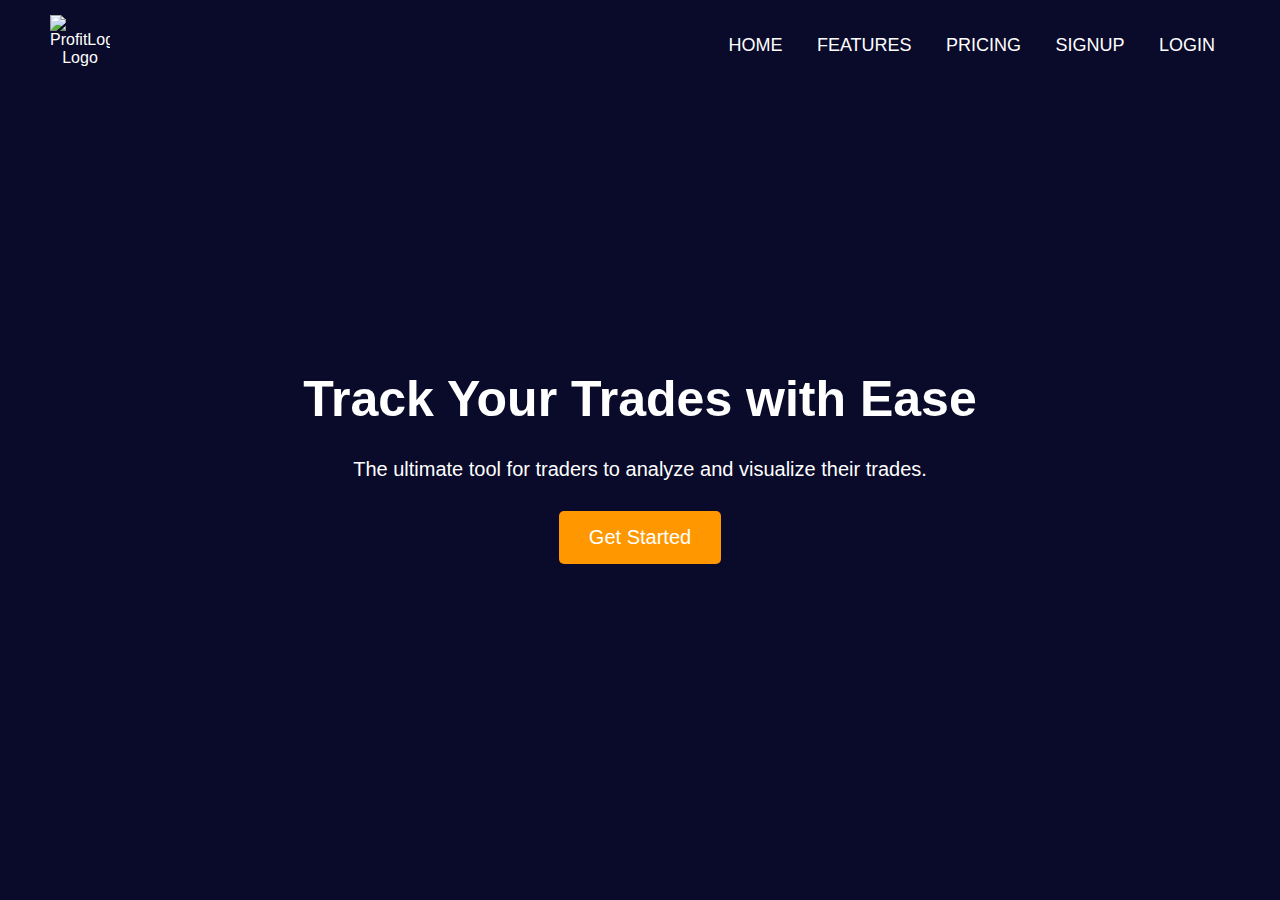
==== Index.html @ 42256f71 "Resolved merge conflicts" ====
<!DOCTYPE html>
<html lang="en">
<head>
    <meta charset="UTF-8">
    <meta name="viewport" content="width=device-width, initial-scale=1.0">
    <title>ProfitLog - Home</title>
    <style>
        body {
            margin: 0;
            font-family: Arial, sans-serif;
            background-color: #0a0a2a;
            color: white;
            text-align: center;
        }
        
        .header {
            display: flex;
            justify-content: space-between;
            align-items: center;
            padding: 15px 50px;
            background-color: #0a0a2a;
        }
        
        .logo {
            width: 60px;
            height: 60px;
        }
        
        .nav-buttons a {
            color: white;
            text-decoration: none;
            margin: 0 15px;
            font-size: 18px;
        }
        
        .hero {
            display: flex;
            flex-direction: column;
            justify-content: center;
            align-items: center;
            height: 80vh;
            text-align: center;
            padding: 0 20px;
        }
        
        .hero h1 {
            font-size: 50px;
            margin-bottom: 10px;
        }
        
        .hero p {
            font-size: 20px;
            margin-bottom: 30px;
        }
        
        .cta-button {
            background-color: #ff9800;
            color: white;
            padding: 15px 30px;
            font-size: 20px;
            border: none;
            cursor: pointer;
            border-radius: 5px;
            text-decoration: none;
        }
        
        .cta-button:hover {
            background-color: #e68900;
        }
    </style>
</head>
<body>
    <header class="header">
        <img src="PROFIT.png" alt="ProfitLog Logo" class="logo">
        <nav class="nav-buttons">
            <a href="#home">HOME</a>
            <a href="#features">FEATURES</a>
            <a href="#pricing">PRICING</a>
            <a href="#signup">SIGNUP</a>
            <a href="#login">LOGIN</a>
        </nav>
    </header>
    
    <section class="hero">
        <h1>Track Your Trades with Ease</h1>
        <p>The ultimate tool for traders to analyze and visualize their trades.</p>
        <a href="#signup" class="cta-button">Get Started</a>
    </section>
</body>
</html>
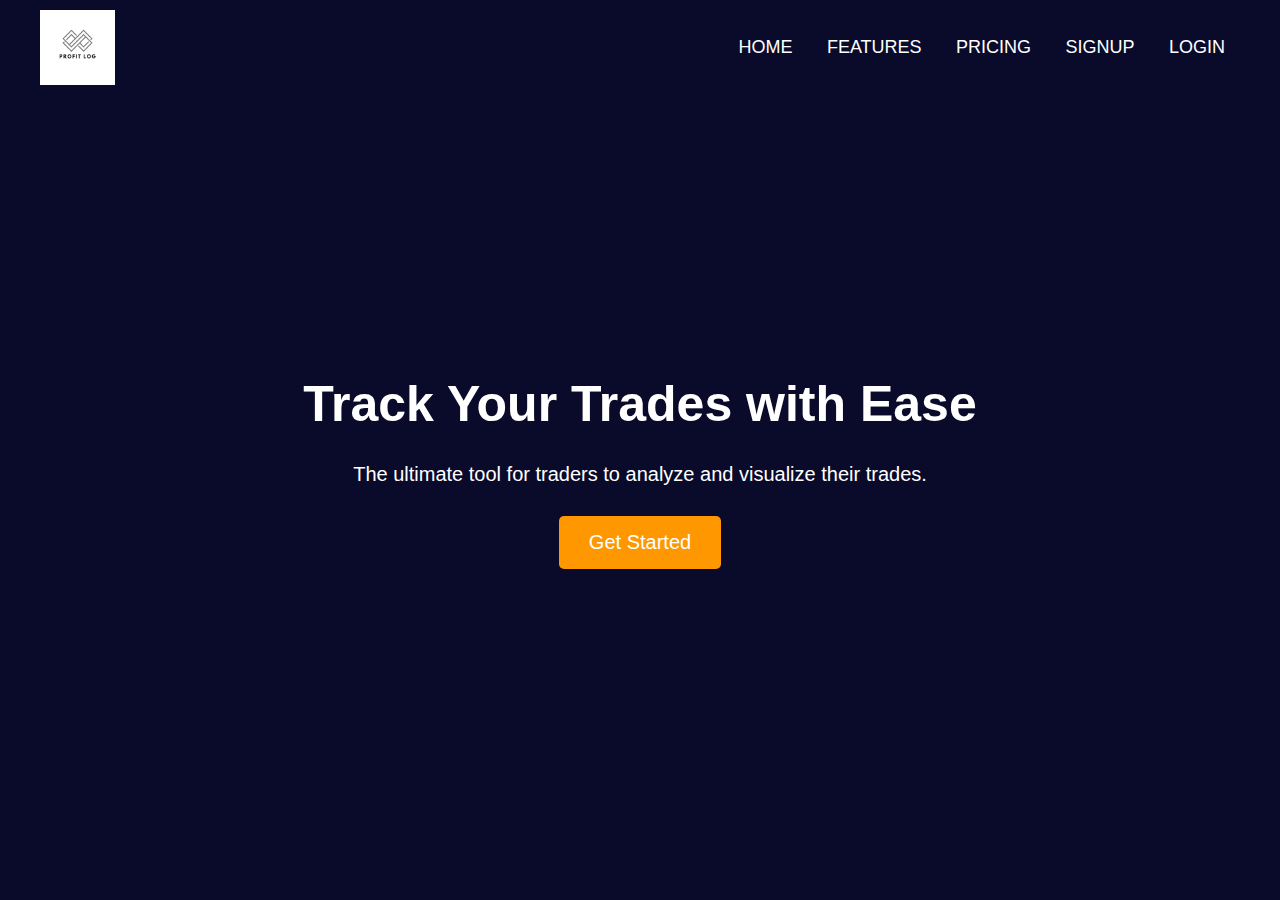
==== commit 30622a83: "Fixed page alignment and overflow issues" ====
--- a/Index.html
+++ b/Index.html
@@ -68,10 +68,18 @@
             background-color: #e68900;
         }
     </style>
+</head
+<head>
+    <meta charset="UTF-8">
+    <meta name="viewport" content="width=device-width, initial-scale=1.0">
+    <title>ProfitLog</title>
+    <link rel="stylesheet" href="styles.css" />
 </head>
+
 <body>
     <header class="header">
-        <img src="PROFIT.png" alt="ProfitLog Logo" class="logo">
+    <img src="images/PROFIT.png.jpg" alt="Logo" style="max-width: 75px; height: auto;" />
+
         <nav class="nav-buttons">
             <a href="#home">HOME</a>
             <a href="#features">FEATURES</a>
--- a/styles.css
+++ b/styles.css
@@ -0,0 +1,47 @@
+document.querySelectorAll('a[href^="#"]').forEach(anchor => {
+    anchor.addEventListener('click', function (e) {
+        e.preventDefault();
+        document.querySelector(this.getAttribute('href')).scrollIntoView({
+            behavior: 'smooth'
+        });
+    });
+});
+* {
+    margin: 0;
+    padding: 0;
+    box-sizing: border-box;
+}
+body {
+    max-width: 100vw;
+    overflow-x: hidden; /* Prevents horizontal scrolling */
+}
+
+header img {
+    max-width: 75px;  
+    height: auto;     
+}
+<img src="images/PROFIT.png.jpg" alt="Logo" class="logo" />
+/* Add this to your styles.css */
+.logo {
+    max-width: 75px;  
+    height: auto;      
+}
+/* Optional: Center the logo in the header */
+.header {
+    display: flex;
+    justify-content: space-between;
+    align-items: center;
+    padding: 10px 20px;
+    width: 100%;
+    max-width: 1200px; /* Prevents it from stretching too wide */
+    margin: 0 auto; /* Centers it */
+}
+
+}
+
+.nav-buttons {
+    display: flex;
+    gap: 15px; /* Space between buttons */
+    margin-left: auto; /* Pushes all buttons to the right */
+}
+
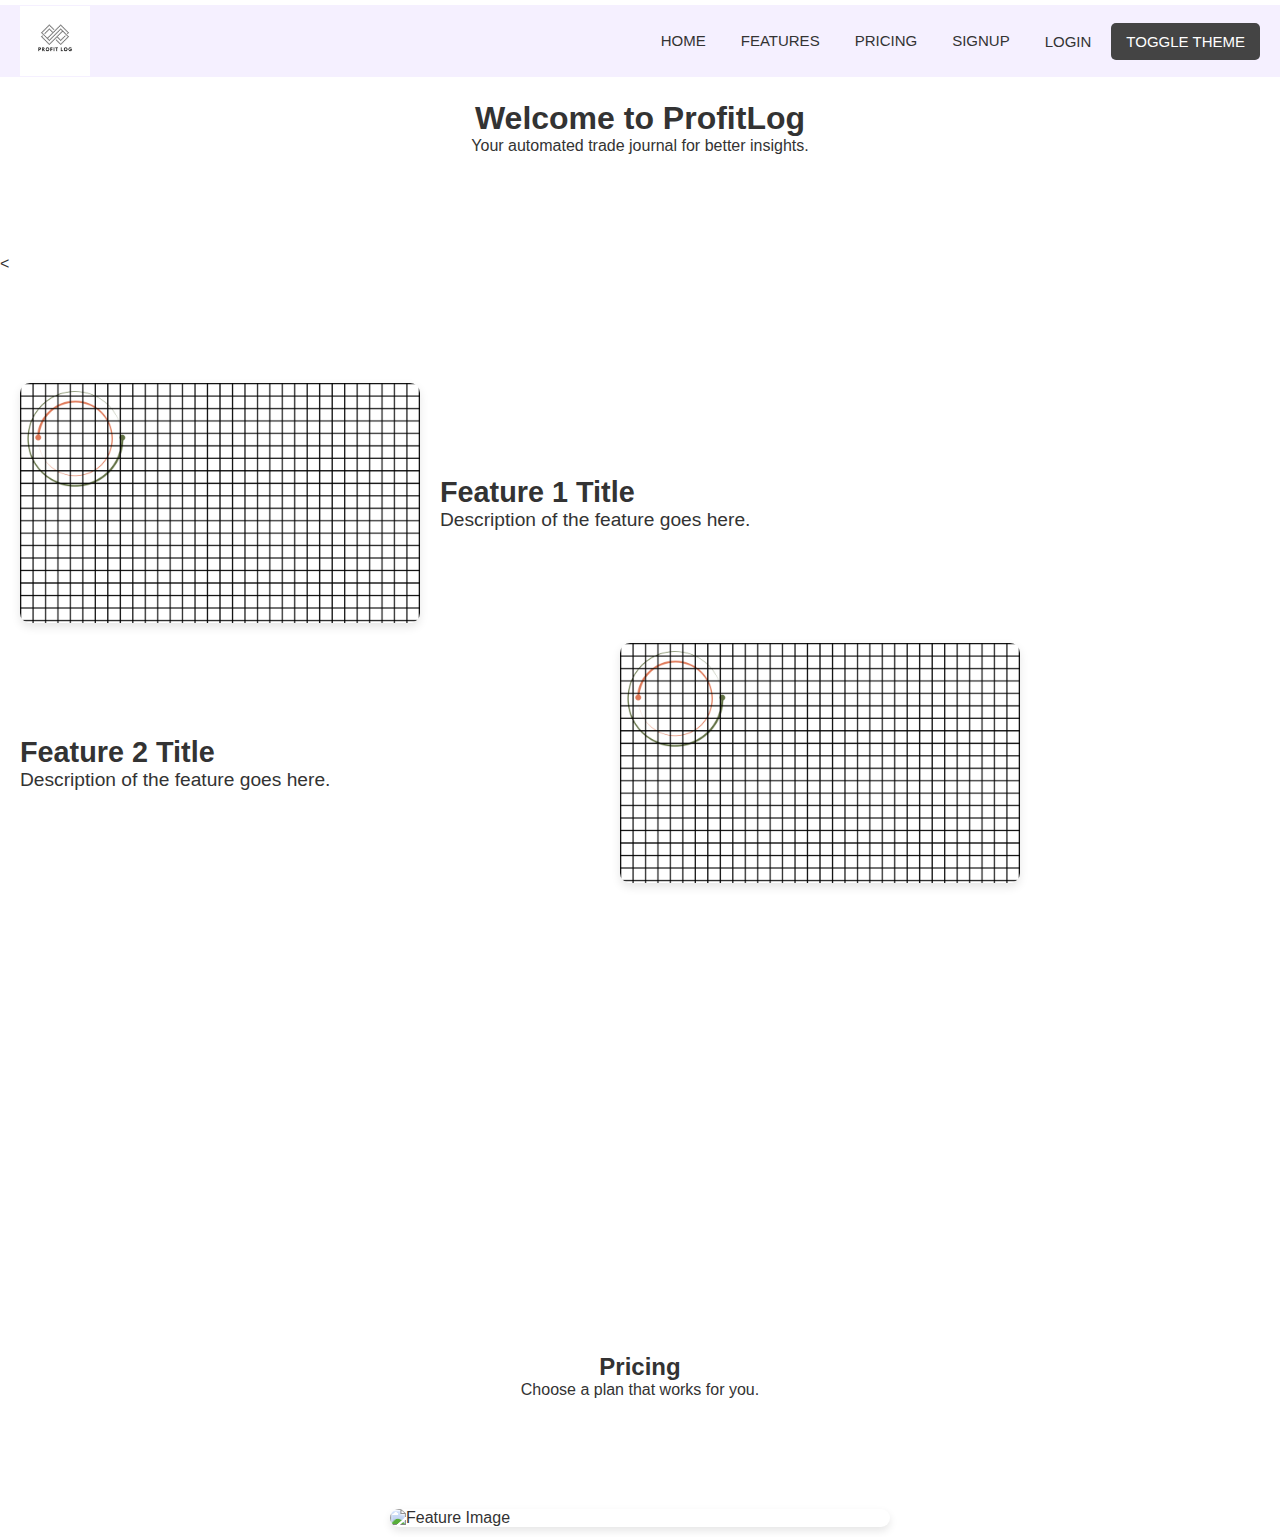
==== commit ac8626c1: "Updated HTML, CSS, and JS; added images and signup page" ====
--- a/Index.html
+++ b/Index.html
@@ -3,96 +3,81 @@
 <head>
     <meta charset="UTF-8">
     <meta name="viewport" content="width=device-width, initial-scale=1.0">
-    <title>ProfitLog - Home</title>
-    <style>
-        body {
-            margin: 0;
-            font-family: Arial, sans-serif;
-            background-color: #0a0a2a;
-            color: white;
-            text-align: center;
-        }
-        
-        .header {
-            display: flex;
-            justify-content: space-between;
-            align-items: center;
-            padding: 15px 50px;
-            background-color: #0a0a2a;
-        }
-        
-        .logo {
-            width: 60px;
-            height: 60px;
-        }
-        
-        .nav-buttons a {
-            color: white;
-            text-decoration: none;
-            margin: 0 15px;
-            font-size: 18px;
-        }
-        
-        .hero {
-            display: flex;
-            flex-direction: column;
-            justify-content: center;
-            align-items: center;
-            height: 80vh;
-            text-align: center;
-            padding: 0 20px;
-        }
-        
-        .hero h1 {
-            font-size: 50px;
-            margin-bottom: 10px;
-        }
-        
-        .hero p {
-            font-size: 20px;
-            margin-bottom: 30px;
-        }
-        
-        .cta-button {
-            background-color: #ff9800;
-            color: white;
-            padding: 15px 30px;
-            font-size: 20px;
-            border: none;
-            cursor: pointer;
-            border-radius: 5px;
-            text-decoration: none;
-        }
-        
-        .cta-button:hover {
-            background-color: #e68900;
-        }
-    </style>
-</head
-<head>
-    <meta charset="UTF-8">
-    <meta name="viewport" content="width=device-width, initial-scale=1.0">
     <title>ProfitLog</title>
-    <link rel="stylesheet" href="styles.css" />
+    <link rel="stylesheet" href="styles.css">
 </head>
+<body>
 
-<body>
+    <!-- Header Section -->
     <header class="header">
-    <img src="images/PROFIT.png.jpg" alt="Logo" style="max-width: 75px; height: auto;" />
-
-        <nav class="nav-buttons">
-            <a href="#home">HOME</a>
-            <a href="#features">FEATURES</a>
-            <a href="#pricing">PRICING</a>
-            <a href="#signup">SIGNUP</a>
-            <a href="#login">LOGIN</a>
+        <img src="images/PROFIT.png.jpg" alt="Logo" class="logo">
+        <nav class="nav">
+            <ul class="nav-links">
+                <li><a href="#home">HOME</a></li>
+                <li><a href="#features">FEATURES</a></li>
+                <li><a href="#pricing">PRICING</a></li>
+                <li><a href="signup.html">SIGNUP</a></li>
+                <li><button class="login-btn">LOGIN</button></li>
+                <li><button id="theme-toggle">TOGGLE THEME</button></li>
+            </ul>
         </nav>
     </header>
-    
-    <section class="hero">
-        <h1>Track Your Trades with Ease</h1>
-        <p>The ultimate tool for traders to analyze and visualize their trades.</p>
-        <a href="#signup" class="cta-button">Get Started</a>
+
+    <!-- Login Dropdown -->
+    <div class="login-dropdown">
+        <form id="login-form">
+            <h2>Login</h2>
+            <input type="text" placeholder="Username" required>
+            <input type="password" placeholder="Password" required>
+            <button type="submit">Login</button>
+        </form>
+    </div>
+
+    <!-- Home Section -->
+    <section id="home">
+        <h1>Welcome to ProfitLog</h1>
+        <p>Your automated trade journal for better insights.</p>
     </section>
+
+    <!-- Features Section -->
+    <<section id="features">
+    <div class="feature fade-left">
+      <img src="images/feature1.png" alt="Feature 1" class="feature-img">
+        <div class="feature-text">
+            <h2>Feature 1 Title</h2>
+            <p>Description of the feature goes here.</p>
+        </div>
+    </div>
+
+    <div class="feature fade-right">
+        <div class="feature-text">
+            <h2>Feature 2 Title</h2>
+            <p>Description of the feature goes here.</p>
+        </div>
+        <img src="images/feature2.png" alt="Feature 2" class="feature-img">
+    </div>
+
+    <div class="feature fade-left">
+        <img src="images/feature3.png" alt="Feature 3" class="feature-img">
+        <div class="feature-text">
+            <h2>Feature 3 Title</h2>
+            <p>Description of the feature goes here.</p>
+        </div>
+    </div>
+</section>
+
+
+
+
+    <!-- Pricing Section -->
+    <section id="pricing">
+        <h2>Pricing</h2>
+        <p>Choose a plan that works for you.</p>
+    </section>
+
+    <!-- JavaScript -->
+    <script src="scripts.js"></script>
+
 </body>
 </html>
+<img src="images/your-image-name.jpg" alt="Feature Image" class="feature-img">
--- a/styles.css
+++ b/styles.css
@@ -1,47 +1,300 @@
-document.querySelectorAll('a[href^="#"]').forEach(anchor => {
-    anchor.addEventListener('click', function (e) {
-        e.preventDefault();
-        document.querySelector(this.getAttribute('href')).scrollIntoView({
-            behavior: 'smooth'
-        });
-    });
-});
+/* Reset default margin and padding */
 * {
     margin: 0;
     padding: 0;
     box-sizing: border-box;
 }
+
+/* Apply Montserrat Font */
 body {
-    max-width: 100vw;
-    overflow-x: hidden; /* Prevents horizontal scrolling */
-}
-
-header img {
-    max-width: 75px;  
-    height: auto;     
-}
-<img src="images/PROFIT.png.jpg" alt="Logo" class="logo" />
-/* Add this to your styles.css */
+    font-family: "Montserrat", sans-serif;
+    background-color: #ffffff;
+    color: #333;
+    scroll-behavior: smooth;
+}
+
+/* Header Styling */
+.header {
+    display: flex;
+    align-items: center;
+    justify-content: space-between;
+    padding: 1px 20px;
+    background-color: #f5f0ff;
+    position: fixed;
+    width: 100%;
+    top: 5px;
+    left: 0;
+    z-index: 1000;
+}
+
+/* Logo */
 .logo {
-    max-width: 75px;  
-    height: auto;      
-}
-/* Optional: Center the logo in the header */
-.header {
-    display: flex;
+    max-width: 70px;
+    height: auto;
+}
+
+/* Navigation - Buttons in Row */
+.nav-links {
+    list-style: none;
+    display: flex;
+    gap: 5px;
+    align-items: center;
+}
+
+/* Navigation Links */
+.nav-links a,
+.nav-links button {
+    text-decoration: none;
+    font-size: 15px;
+    font-weight: 500;
+    color: #333;
+    background: none;
+    border: none;
+    cursor: pointer;
+    padding: 10px 15px;
+    border-radius: 5px;
+    transition: 0.3s ease-in-out;
+}
+
+/* Hover Effect */
+.nav-links a:hover,
+.nav-links button:hover {
+    background-color: #ddd;
+}
+
+/* Login Button */
+.login-btn {
+    background-color: #6a4c9c;
+    color: white;
+    padding: 10px 15px;
+    border-radius: 5px;
+}
+
+.login-btn:hover {
+    background-color: #543c7a;
+}
+
+/* Theme Toggle Button */
+#theme-toggle {
+    background-color: #444;
+    color: white;
+    padding: 10px 15px;
+    border-radius: 5px;
+}
+
+#theme-toggle:hover {
+    background-color: #222;
+}
+
+/* Login Dropdown */
+.login-dropdown {
+    display: none;
+    position: absolute;
+    top: 60px;
+    right: 20px;
+    background-color: white;
+    padding: 15px;
+    box-shadow: 0px 4px 10px rgba(0, 0, 0, 0.1);
+    border-radius: 5px;
+}
+
+.login-dropdown input {
+    display: block;
+    width: 100%;
+    margin-bottom: 10px;
+    padding: 8px;
+}
+
+.login-dropdown button {
+    width: 100%;
+    padding: 8px;
+    background-color: #6a4c9c;
+    color: white;
+    border: none;
+    border-radius: 5px;
+}
+
+/* Light Theme */
+body.light-theme {
+    background-color: #ffffff;
+    color: #333;
+}
+
+.header.light-theme {
+    background-color: #f5f0ff;
+}
+
+/* Dark Theme */
+body.dark-theme {
+    background-color: #121212;
+    color: #f0f0f0;
+}
+
+.header.dark-theme {
+    background-color: #1e1e1e;
+}
+
+#theme-toggle.dark-theme {
+    background-color: #666;
+}
+
+/* Sections */
+section {
+    padding: 100px 20px;
+    text-align: center;
+}
+
+/* Smooth Scroll */
+html {
+    scroll-behavior: smooth;
+}
+/* Features Section */
+.features {
+    display: flex;
+    flex-direction: column;
+    gap: 60px;
+    padding: 50px 10%;
+    max-width: 1200px;
+    margin: auto;
+}
+
+/* Each Feature Block */
+.feature {
+    display: flex;
+    align-items: center;
     justify-content: space-between;
-    align-items: center;
-    padding: 10px 20px;
-    width: 100%;
-    max-width: 1200px; /* Prevents it from stretching too wide */
-    margin: 0 auto; /* Centers it */
-}
-
-}
-
-.nav-buttons {
-    display: flex;
-    gap: 15px; /* Space between buttons */
-    margin-left: auto; /* Pushes all buttons to the right */
-}
-
+    gap: 40px;
+    opacity: 0; /* Initially hidden for animation */
+    transform: translateY(50px);
+    transition: opacity 1s ease-out, transform 1s ease-out;
+}
+
+/* Alternate Layout (Reverse Order) */
+.feature.reverse {
+    flex-direction: row-reverse;
+}
+
+/* Text Styling */
+.feature-text {
+    flex: 1;
+    font-size: 1.2rem;
+    color: #333;
+    text-align: left;
+}
+
+/* Image Styling */
+.feature-image {
+    flex: 1;
+    text-align: center;
+}
+
+.feature-image img {
+    max-width: 80%;
+    height: auto;
+    border-radius: 10px;
+    box-shadow: 5px 5px 15px rgba(0, 0, 0, 0.1);
+}
+
+/* Scroll Animation - Make elements visible */
+.feature.visible {
+    opacity: 1;
+    transform: translateY(0);
+}
+.feature {
+    opacity: 0;
+    transform: translateY(30px);
+    transition: opacity 0.6s ease-out, transform 0.6s ease-out;
+}
+
+.feature.visible {
+    opacity: 1;
+    transform: translateY(0);
+}
+.features {
+    display: flex;
+    flex-direction: column;
+    align-items: center;
+    gap: 50px;
+    padding: 50px 20px;
+}
+
+.feature {
+    display: flex;
+    align-items: center;
+    gap: 20px;
+    max-width: 1000px;
+    opacity: 0;
+    transform: translateY(30px);
+    transition: opacity 0.6s ease-out, transform 0.6s ease-out;
+}
+
+.feature.visible {
+    opacity: 1;
+    transform: translateY(0);
+}
+
+.feature img {
+    width: 40%;
+    max-width: 400px;
+    border-radius: 10px;
+    box-shadow: 0px 4px 10px rgba(0, 0, 0, 0.1);
+}
+
+.feature-text {
+    width: 55%;
+    text-align: left;
+}
+
+.feature.reverse {
+    flex-direction: row-reverse;
+}
+
+@media (max-width: 768px) {
+    .feature {
+        flex-direction: column;
+        text-align: center;
+    }
+    
+    .feature.reverse {
+        flex-direction: column;
+    }
+
+    .feature img, .feature-text {
+        width: 100%;
+    }
+}
+.feature-img, .pricing-img, .about-img {
+    width: 50%;  /* Adjust width */
+    max-width: 500px;  /* Prevents oversized images */
+    display: block;
+    margin: 10px auto;
+    border-radius: 10px; /* Optional: Rounded corners */
+    box-shadow: 0 4px 8px rgba(0, 0, 0, 0.1);
+}
+
+/* Fade-in effect */
+.fade-left {
+    opacity: 0;
+    transform: translateX(-50px);
+    transition: opacity 0.6s ease, transform 0.6s ease;
+}
+
+.fade-right {
+    opacity: 0;
+    transform: translateX(50px);
+    transition: opacity 0.6s ease, transform 0.6s ease;
+}
+
+/* Apply animation when the section is visible */
+.visible {
+    opacity: 1;
+    transform: translateX(0);
+}
+.feature-img {
+    width: 50%; /* Adjust as needed */
+    max-width: 500px;
+    display: block;
+    margin: 10px auto;
+    border-radius: 10px;
+    box-shadow: 0 4px 8px rgba(0, 0, 0, 0.1);
+}
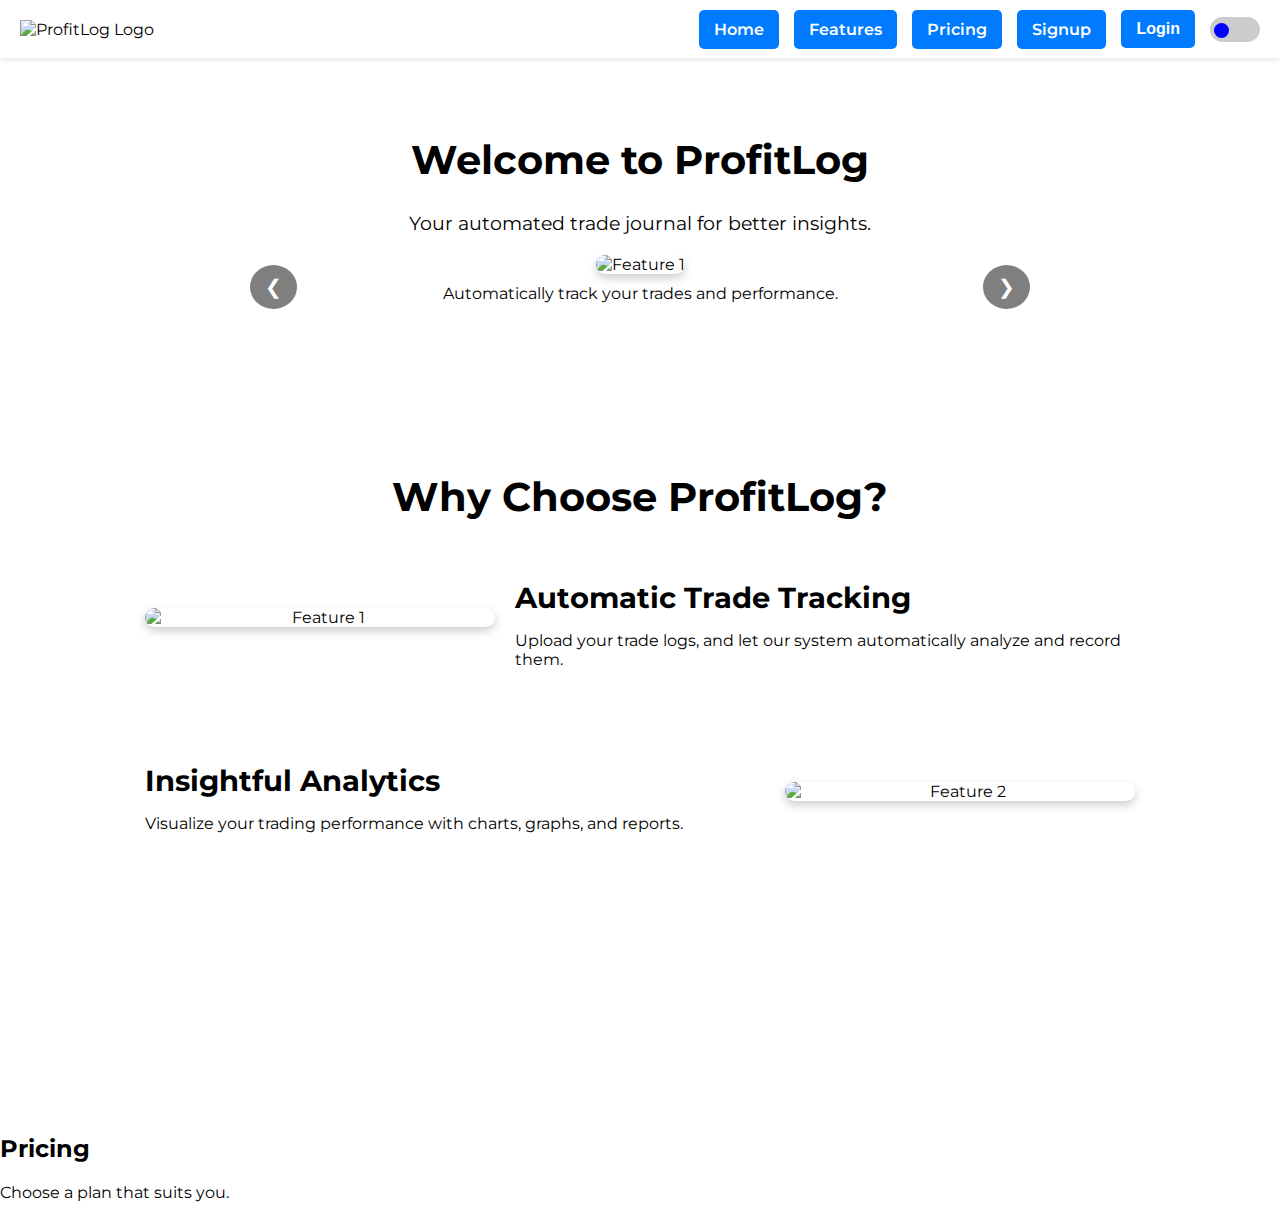
==== commit f8f70267: "Added features section with animations and fixed UI elements" ====
--- a/Index.html
+++ b/Index.html
@@ -5,79 +5,96 @@
     <meta name="viewport" content="width=device-width, initial-scale=1.0">
     <title>ProfitLog</title>
     <link rel="stylesheet" href="styles.css">
+    <link href="https://fonts.googleapis.com/css2?family=Montserrat:wght@400;600&display=swap" rel="stylesheet">
 </head>
 <body>
-
     <!-- Header Section -->
     <header class="header">
-        <img src="images/PROFIT.png.jpg" alt="Logo" class="logo">
-        <nav class="nav">
+        <div class="logo">
+            <img src="images/logo.png" alt="ProfitLog Logo">
+        </div>
+        <nav>
             <ul class="nav-links">
-                <li><a href="#home">HOME</a></li>
-                <li><a href="#features">FEATURES</a></li>
-                <li><a href="#pricing">PRICING</a></li>
-                <li><a href="signup.html">SIGNUP</a></li>
-                <li><button class="login-btn">LOGIN</button></li>
-                <li><button id="theme-toggle">TOGGLE THEME</button></li>
+                <li><a href="#home" class="nav-btn">Home</a></li>
+                <li><a href="#features" class="nav-btn">Features</a></li>
+                <li><a href="#pricing" class="nav-btn">Pricing</a></li>
+                <li><a href="signup.html" class="nav-btn">Signup</a></li>
+                <li><button id="login-btn" class="nav-btn">Login</button></li>
+                <li>
+                    <label class="switch">
+                        <input type="checkbox" id="theme-toggle">
+                        <span class="slider"></span>
+                    </label>
+                </li>
             </ul>
         </nav>
     </header>
 
-    <!-- Login Dropdown -->
-    <div class="login-dropdown">
-        <form id="login-form">
-            <h2>Login</h2>
-            <input type="text" placeholder="Username" required>
-            <input type="password" placeholder="Password" required>
-            <button type="submit">Login</button>
-        </form>
-    </div>
-
-    <!-- Home Section -->
-    <section id="home">
+    <!-- Content Sections -->
+    <!-- Welcome Section -->
+<section id="welcome" class="welcome-section">
+    <div class="welcome-content">
         <h1>Welcome to ProfitLog</h1>
         <p>Your automated trade journal for better insights.</p>
-    </section>
+    </div>
+    
+    <!-- Feature Carousel -->
+    <div class="carousel">
+        <div class="carousel-container">
+            <div class="slide">
+                <img src="images/feature1.png" alt="Feature 1">
+                <p>Automatically track your trades and performance.</p>
+            </div>
+            <div class="slide">
+                <img src="images/feature2.png" alt="Feature 2">
+                <p>Generate insightful analytics and reports.</p>
+            </div>
+            <div class="slide">
+                <img src="images/feature3.png" alt="Feature 3">
+                <p>Identify and improve your trading strategies.</p>
+            </div>
+        </div>
+        <button class="prev" onclick="moveSlide(-1)">&#10094;</button>
+        <button class="next" onclick="moveSlide(1)">&#10095;</button>
+    </div>
+</section>
+
 
     <!-- Features Section -->
-    <<section id="features">
-    <div class="feature fade-left">
-      <img src="images/feature1.png" alt="Feature 1" class="feature-img">
+<section id="features" class="features-section">
+    <h2>Why Choose ProfitLog?</h2>
+
+    <div class="feature fade-in left">
+        <img src="images/feature1.png" alt="Feature 1">
         <div class="feature-text">
-            <h2>Feature 1 Title</h2>
-            <p>Description of the feature goes here.</p>
+            <h3>Automatic Trade Tracking</h3>
+            <p>Upload your trade logs, and let our system automatically analyze and record them.</p>
         </div>
     </div>
 
-    <div class="feature fade-right">
+    <div class="feature fade-in right">
         <div class="feature-text">
-            <h2>Feature 2 Title</h2>
-            <p>Description of the feature goes here.</p>
+            <h3>Insightful Analytics</h3>
+            <p>Visualize your trading performance with charts, graphs, and reports.</p>
         </div>
-        <img src="images/feature2.png" alt="Feature 2" class="feature-img">
+        <img src="images/feature2.png" alt="Feature 2">
     </div>
 
-    <div class="feature fade-left">
-        <img src="images/feature3.png" alt="Feature 3" class="feature-img">
+    <div class="feature fade-in left">
+        <img src="images/feature3.png" alt="Feature 3">
         <div class="feature-text">
-            <h2>Feature 3 Title</h2>
-            <p>Description of the feature goes here.</p>
+            <h3>Identify Profitable Strategies</h3>
+            <p>Track patterns and improve your strategies based on past performance.</p>
         </div>
     </div>
 </section>
 
 
-
-
-    <!-- Pricing Section -->
     <section id="pricing">
         <h2>Pricing</h2>
-        <p>Choose a plan that works for you.</p>
+        <p>Choose a plan that suits you.</p>
     </section>
 
-    <!-- JavaScript -->
     <script src="scripts.js"></script>
-
 </body>
 </html>
-<img src="images/your-image-name.jpg" alt="Feature Image" class="feature-img">
--- a/styles.css
+++ b/styles.css
@@ -1,300 +1,248 @@
-/* Reset default margin and padding */
-* {
+/* General Styles */
+body {
+    font-family: 'Montserrat', sans-serif;
     margin: 0;
     padding: 0;
-    box-sizing: border-box;
-}
-
-/* Apply Montserrat Font */
-body {
-    font-family: "Montserrat", sans-serif;
-    background-color: #ffffff;
-    color: #333;
-    scroll-behavior: smooth;
-}
-
-/* Header Styling */
+    transition: background 0.3s, color 0.3s;
+}
+
+/* Header */
 .header {
     display: flex;
+    justify-content: space-between;
     align-items: center;
-    justify-content: space-between;
-    padding: 1px 20px;
-    background-color: #f5f0ff;
-    position: fixed;
-    width: 100%;
-    top: 5px;
-    left: 0;
-    z-index: 1000;
+    padding: 10px 20px;
+    background: #ffffff;
+    box-shadow: 0 2px 5px rgba(0, 0, 0, 0.1);
 }
 
 /* Logo */
-.logo {
-    max-width: 70px;
-    height: auto;
-}
-
-/* Navigation - Buttons in Row */
+.logo img {
+    height: 50px;
+}
+
+/* Navigation */
 .nav-links {
     list-style: none;
     display: flex;
-    gap: 5px;
     align-items: center;
-}
-
-/* Navigation Links */
-.nav-links a,
-.nav-links button {
+    gap: 15px;
+    padding: 0;
+    margin: 0;
+}
+
+/* Buttons */
+.nav-btn {
     text-decoration: none;
-    font-size: 15px;
-    font-weight: 500;
-    color: #333;
-    background: none;
-    border: none;
-    cursor: pointer;
-    padding: 10px 15px;
-    border-radius: 5px;
-    transition: 0.3s ease-in-out;
-}
-
-/* Hover Effect */
-.nav-links a:hover,
-.nav-links button:hover {
-    background-color: #ddd;
-}
-
-/* Login Button */
-.login-btn {
-    background-color: #6a4c9c;
+    background: #007bff;
     color: white;
     padding: 10px 15px;
     border-radius: 5px;
-}
-
-.login-btn:hover {
-    background-color: #543c7a;
-}
-
-/* Theme Toggle Button */
-#theme-toggle {
-    background-color: #444;
+    font-size: 16px;
+    font-weight: 600;
+    transition: 0.3s;
+    border: none;
+    cursor: pointer;
+}
+
+.nav-btn:hover {
+    background: #0056b3;
+}
+
+/* Switch Button Styling */
+.switch {
+    position: relative;
+    display: inline-block;
+    width: 50px;
+    height: 25px;
+}
+
+.switch input {
+    opacity: 0;
+    width: 0;
+    height: 0;
+}
+
+.slider {
+    position: absolute;
+    cursor: pointer;
+    top: 0;
+    left: 0;
+    right: 0;
+    bottom: 0;
+    background-color: #ccc;
+    transition: 0.4s;
+    border-radius: 25px;
+}
+
+.slider:before {
+    content: "";
+    position: absolute;
+    height: 15px;
+    width: 15px;
+    left: 4px;
+    bottom: 4px;
+    background-color: blue;
+    transition: 0.4s;
+    border-radius: 50%;
+}
+
+input:checked + .slider {
+    background-color: #007bff;
+}
+
+input:checked + .slider:before {
+    transform: translateX(25px);
+}
+
+/* Dark Theme */
+.dark-theme {
+    background: #222;
     color: white;
-    padding: 10px 15px;
-    border-radius: 5px;
-}
-
-#theme-toggle:hover {
-    background-color: #222;
-}
-
-/* Login Dropdown */
-.login-dropdown {
-    display: none;
+}
+
+.dark-theme .header {
+    background: #333;
+}
+
+.dark-theme .nav-btn {
+    background: #444;
+}
+
+.dark-theme .nav-btn:hover {
+    background: #666;
+}
+
+.dark-theme .slider {
+    background-color: #666;
+}
+/* Welcome Section */
+.welcome-section {
+    text-align: center;
+    padding: 50px 20px;
+    background: var(--background-color);
+    color: var(--text-color);
+}
+
+.welcome-content h1 {
+    font-size: 2.5rem;
+    font-family: 'Montserrat', sans-serif;
+    font-weight: bold;
+}
+
+.welcome-content p {
+    font-size: 1.2rem;
+    margin-top: 10px;
+}
+
+/* Carousel */
+.carousel {
+    position: relative;
+    width: 80%;
+    max-width: 800px;
+    margin: 20px auto;
+    overflow: hidden;
+}
+
+.carousel-container {
+    display: flex;
+    transition: transform 0.5s ease-in-out;
+}
+
+.slide {
+    min-width: 100%;
+    box-sizing: border-box;
+    text-align: center;
+}
+
+.slide img {
+    width: 100%;
+    max-width: 400px;
+    border-radius: 10px;
+    box-shadow: 0px 4px 10px rgba(0, 0, 0, 0.2);
+}
+
+.slide p {
+    font-size: 1rem;
+    margin-top: 10px;
+}
+
+.prev, .next {
     position: absolute;
-    top: 60px;
-    right: 20px;
-    background-color: white;
-    padding: 15px;
-    box-shadow: 0px 4px 10px rgba(0, 0, 0, 0.1);
-    border-radius: 5px;
-}
-
-.login-dropdown input {
-    display: block;
-    width: 100%;
-    margin-bottom: 10px;
-    padding: 8px;
-}
-
-.login-dropdown button {
-    width: 100%;
-    padding: 8px;
-    background-color: #6a4c9c;
+    top: 50%;
+    transform: translateY(-50%);
+    background: rgba(0, 0, 0, 0.5);
     color: white;
     border: none;
-    border-radius: 5px;
-}
-
-/* Light Theme */
-body.light-theme {
-    background-color: #ffffff;
-    color: #333;
-}
-
-.header.light-theme {
-    background-color: #f5f0ff;
-}
-
-/* Dark Theme */
-body.dark-theme {
-    background-color: #121212;
-    color: #f0f0f0;
-}
-
-.header.dark-theme {
-    background-color: #1e1e1e;
-}
-
-#theme-toggle.dark-theme {
-    background-color: #666;
-}
-
-/* Sections */
-section {
-    padding: 100px 20px;
+    padding: 10px 15px;
+    cursor: pointer;
+    font-size: 20px;
+    border-radius: 50%;
+}
+
+.prev { left: 10px; }
+.next { right: 10px; }
+
+.prev:hover, .next:hover {
+    background: rgba(0, 0, 0, 0.8);
+}
+/* Features Section */
+.features-section {
+    padding: 50px 20px;
     text-align: center;
-}
-
-/* Smooth Scroll */
-html {
-    scroll-behavior: smooth;
-}
-/* Features Section */
-.features {
-    display: flex;
-    flex-direction: column;
-    gap: 60px;
-    padding: 50px 10%;
-    max-width: 1200px;
-    margin: auto;
-}
-
-/* Each Feature Block */
+    background: var(--background-color);
+    color: var(--text-color);
+}
+
+.features-section h2 {
+    font-size: 2.5rem;
+    font-family: 'Montserrat', sans-serif;
+    margin-bottom: 30px;
+}
+
 .feature {
     display: flex;
     align-items: center;
-    justify-content: space-between;
-    gap: 40px;
-    opacity: 0; /* Initially hidden for animation */
-    transform: translateY(50px);
-    transition: opacity 1s ease-out, transform 1s ease-out;
-}
-
-/* Alternate Layout (Reverse Order) */
-.feature.reverse {
-    flex-direction: row-reverse;
-}
-
-/* Text Styling */
-.feature-text {
-    flex: 1;
-    font-size: 1.2rem;
-    color: #333;
-    text-align: left;
-}
-
-/* Image Styling */
-.feature-image {
-    flex: 1;
-    text-align: center;
-}
-
-.feature-image img {
-    max-width: 80%;
-    height: auto;
-    border-radius: 10px;
-    box-shadow: 5px 5px 15px rgba(0, 0, 0, 0.1);
-}
-
-/* Scroll Animation - Make elements visible */
-.feature.visible {
-    opacity: 1;
-    transform: translateY(0);
-}
-.feature {
+    justify-content: center;
+    gap: 20px;
+    margin-bottom: 50px;
     opacity: 0;
-    transform: translateY(30px);
-    transition: opacity 0.6s ease-out, transform 0.6s ease-out;
-}
-
-.feature.visible {
-    opacity: 1;
-    transform: translateY(0);
-}
-.features {
-    display: flex;
-    flex-direction: column;
-    align-items: center;
-    gap: 50px;
-    padding: 50px 20px;
-}
-
-.feature {
-    display: flex;
-    align-items: center;
-    gap: 20px;
-    max-width: 1000px;
-    opacity: 0;
-    transform: translateY(30px);
-    transition: opacity 0.6s ease-out, transform 0.6s ease-out;
-}
-
-.feature.visible {
-    opacity: 1;
-    transform: translateY(0);
+    transform: translateX(-50px);
+    transition: opacity 0.8s ease, transform 0.8s ease;
 }
 
 .feature img {
     width: 40%;
-    max-width: 400px;
+    max-width: 350px;
     border-radius: 10px;
-    box-shadow: 0px 4px 10px rgba(0, 0, 0, 0.1);
+    box-shadow: 0px 4px 10px rgba(0, 0, 0, 0.2);
 }
 
 .feature-text {
-    width: 55%;
+    width: 50%;
     text-align: left;
 }
 
-.feature.reverse {
-    flex-direction: row-reverse;
-}
-
-@media (max-width: 768px) {
-    .feature {
-        flex-direction: column;
-        text-align: center;
-    }
-    
-    .feature.reverse {
-        flex-direction: column;
-    }
-
-    .feature img, .feature-text {
-        width: 100%;
-    }
-}
-.feature-img, .pricing-img, .about-img {
-    width: 50%;  /* Adjust width */
-    max-width: 500px;  /* Prevents oversized images */
-    display: block;
-    margin: 10px auto;
-    border-radius: 10px; /* Optional: Rounded corners */
-    box-shadow: 0 4px 8px rgba(0, 0, 0, 0.1);
-}
-
-/* Fade-in effect */
-.fade-left {
+.feature-text h3 {
+    font-size: 1.8rem;
+    font-family: 'Montserrat', sans-serif;
+    margin-bottom: 10px;
+}
+
+.feature-text p {
+    font-size: 1rem;
+}
+
+/* Left to Right and Right to Left Fade-in Effect */
+.fade-in {
     opacity: 0;
-    transform: translateX(-50px);
-    transition: opacity 0.6s ease, transform 0.6s ease;
-}
-
-.fade-right {
-    opacity: 0;
-    transform: translateX(50px);
-    transition: opacity 0.6s ease, transform 0.6s ease;
-}
-
-/* Apply animation when the section is visible */
-.visible {
-    opacity: 1;
-    transform: translateX(0);
-}
-.feature-img {
-    width: 50%; /* Adjust as needed */
-    max-width: 500px;
-    display: block;
-    margin: 10px auto;
-    border-radius: 10px;
-    box-shadow: 0 4px 8px rgba(0, 0, 0, 0.1);
-}
+    transition: opacity 1s ease, transform 1s ease;
+}
+
+.left { transform: translateX(-50px); }
+.right { transform: translateX(50px); }
+
+.show { 
+    opacity: 1 !important; 
+    transform: translateX(0) !important; 
+}
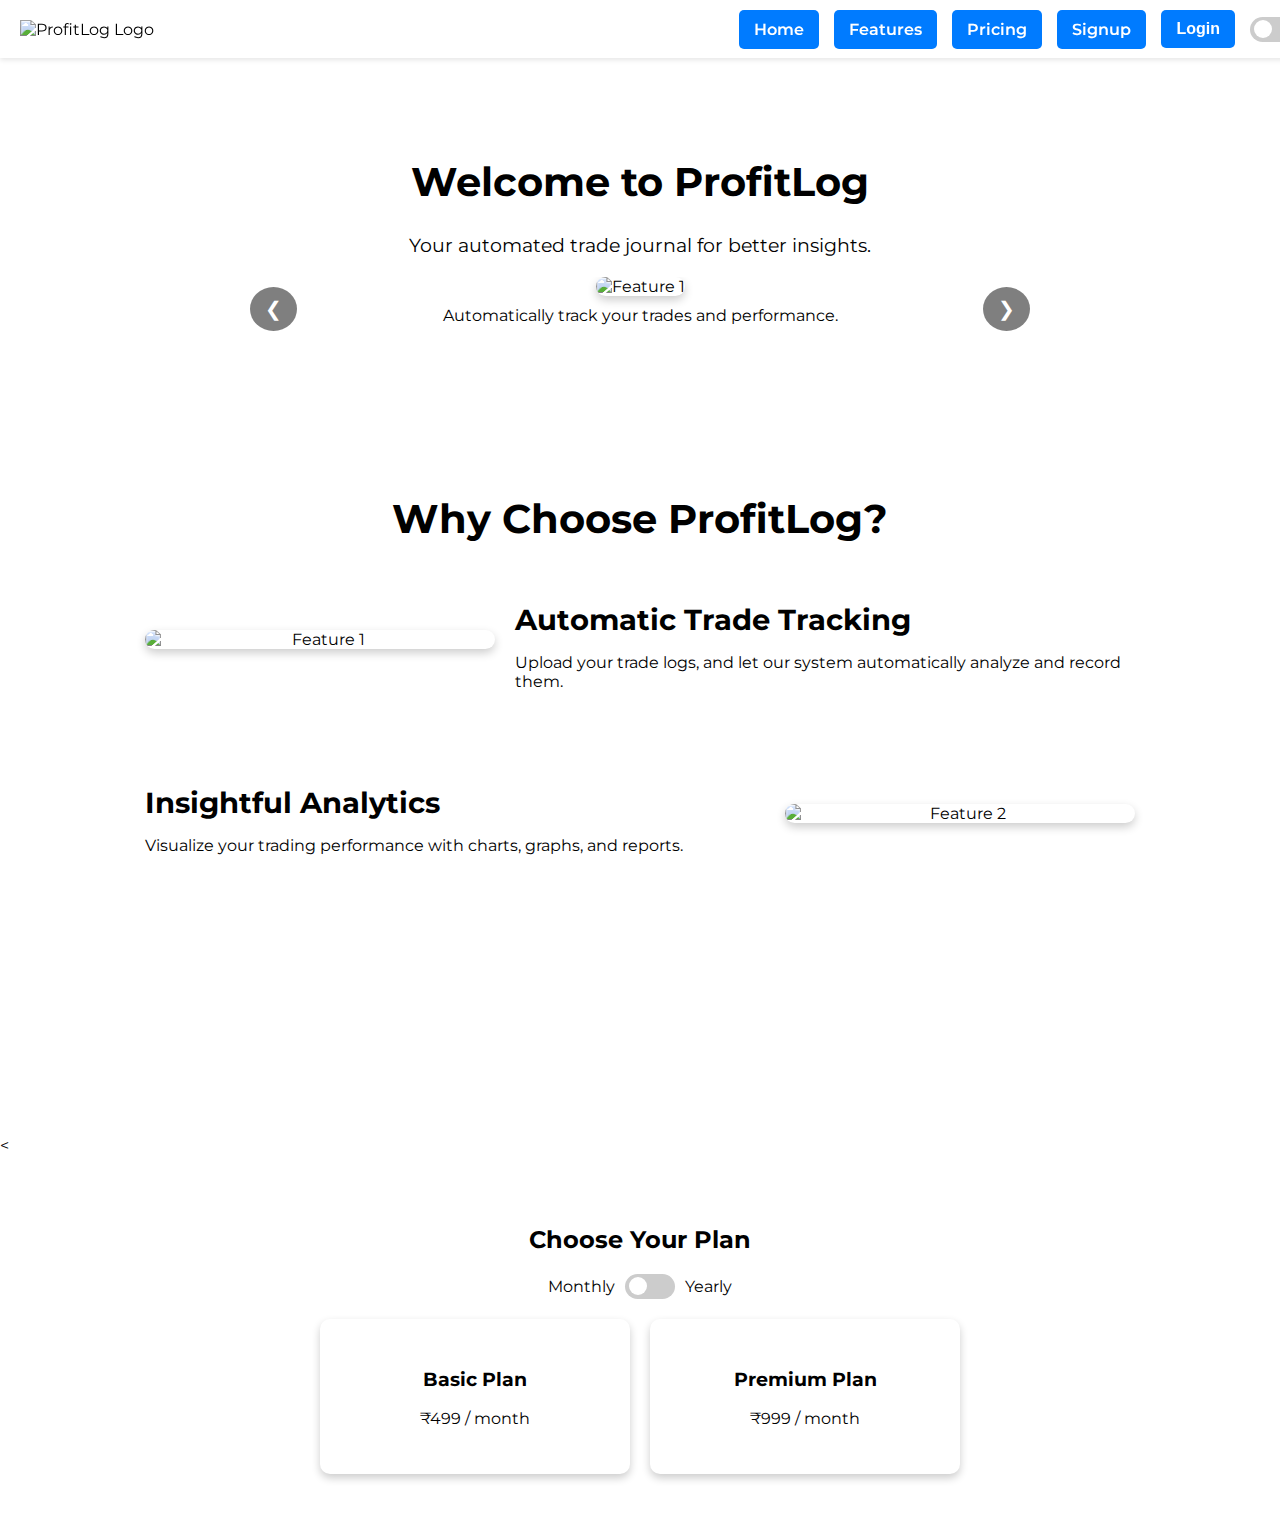
==== commit cdfd8ff6: "Updated pricing section, fixed header, and smooth scrolling" ====
--- a/Index.html
+++ b/Index.html
@@ -32,7 +32,7 @@
 
     <!-- Content Sections -->
     <!-- Welcome Section -->
-<section id="welcome" class="welcome-section">
+<section id="home" class="welcome-section">
     <div class="welcome-content">
         <h1>Welcome to ProfitLog</h1>
         <p>Your automated trade journal for better insights.</p>
@@ -90,10 +90,28 @@
 </section>
 
 
-    <section id="pricing">
-        <h2>Pricing</h2>
-        <p>Choose a plan that suits you.</p>
-    </section>
+    <<section id="pricing" class="pricing-section">
+    <h2>Choose Your Plan</h2>
+    <div class="toggle-container">
+        <span>Monthly</span>
+        <label class="switch">
+            <input type="checkbox" id="pricing-toggle">
+            <span class="slider round"></span>
+        </label>
+        <span>Yearly</span>
+    </div>
+    <div class="pricing-container">
+        <div class="pricing-box">
+            <h3>Basic Plan</h3>
+            <p class="price"><span id="basic-price">₹499</span> / month</p>
+        </div>
+        <div class="pricing-box">
+            <h3>Premium Plan</h3>
+            <p class="price"><span id="premium-price">₹999</span> / month</p>
+        </div>
+    </div>
+</section>
+
 
     <script src="scripts.js"></script>
 </body>
--- a/styles.css
+++ b/styles.css
@@ -246,3 +246,106 @@
     opacity: 1 !important; 
     transform: translateX(0) !important; 
 }
+/* Pricing Section */
+.pricing-section {
+    text-align: center;
+    padding: 50px 20px;
+}
+
+.pricing-container {
+    display: flex;
+    justify-content: center;
+    gap: 20px;
+    margin-top: 20px;
+}
+
+.pricing-box {
+    background: var(--box-background);
+    padding: 30px;
+    border-radius: 10px;
+    box-shadow: 0 4px 8px rgba(0, 0, 0, 0.2);
+    width: 250px;
+    transition: transform 0.3s ease-in-out;
+}
+
+.pricing-box:hover {
+    transform: scale(1.05);
+}
+
+/* Toggle Switch */
+.toggle-container {
+    display: flex;
+    align-items: center;
+    justify-content: center;
+    gap: 10px;
+    margin-bottom: 20px;
+}
+
+.switch {
+    position: relative;
+    display: inline-block;
+    width: 50px;
+    height: 25px;
+}
+
+.switch input {
+    opacity: 0;
+    width: 0;
+    height: 0;
+}
+
+.slider {
+    position: absolute;
+    cursor: pointer;
+    top: 0;
+    left: 0;
+    right: 0;
+    bottom: 0;
+    background-color: #ccc;
+    transition: .4s;
+    border-radius: 25px;
+}
+
+.slider:before {
+    position: absolute;
+    content: "";
+    height: 18px;
+    width: 18px;
+    left: 4px;
+    bottom: 3.5px;
+    background-color: white;
+    transition: .4s;
+    border-radius: 50%;
+}
+
+input:checked + .slider {
+    background-color: #4CAF50;
+}
+
+input:checked + .slider:before {
+    transform: translateX(25px);
+}
+/* Fixed Header */
+header {
+    position: fixed;
+    top: 0;
+    left: 0;
+    width: 100%;
+    background-color: var(--header-background);
+    padding: 15px 20px;
+    display: flex;
+    justify-content: space-between;
+    align-items: center;
+    box-shadow: 0 4px 8px rgba(0, 0, 0, 0.2);
+    z-index: 1000;
+}
+
+/* Add padding to prevent content from hiding behind the fixed header */
+body {
+    padding-top: 80px;
+}
+
+/* Smooth Scrolling */
+html {
+    scroll-behavior: smooth;
+}
